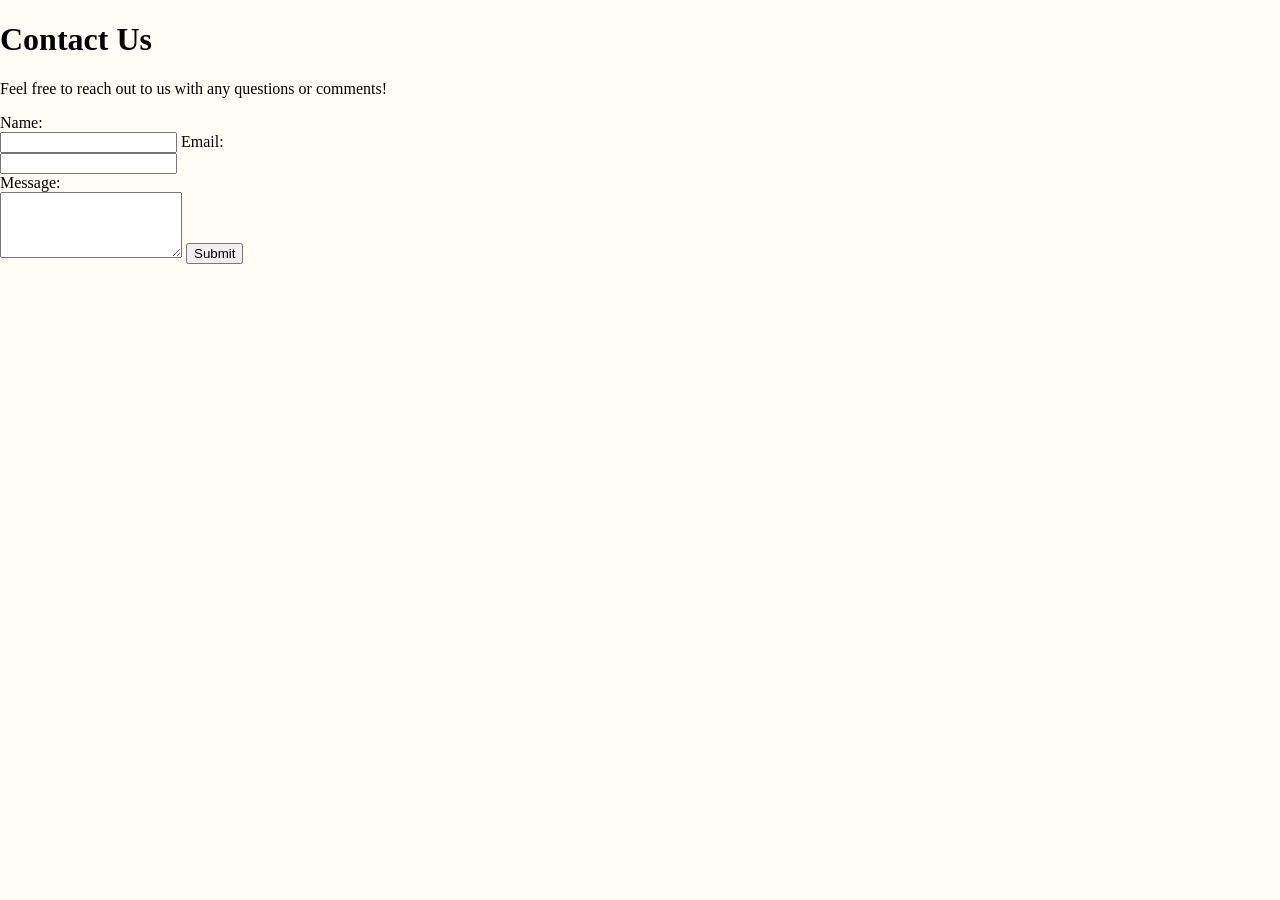
==== contact.html @ d57c76b6 "STARTED WITH NAVIGATON BAR Okey added other pages (folders for other pages like food fermentation, c" ====
<!DOCTYPE html>
<html lang="en">    
<head>
    <link rel="stylesheet" href="css/style.css" />
</head>
<body>
    <h1>Contact Us</h1>
    <p>Feel free to reach out to us with any questions or comments!</p>

<form action="http://next-app-router-playground-kohl.vercel.app/api/contact" method="post">
  <label for="name">Name:</label><br>
  <input type="text" id="name" name="name" required>
  
  <label for="email">Email:</label><br>
  <input type="email" id="email" name="email" required><br>
  
  <label for="message">Message:</label><br>
  <textarea id="message" name="message" rows="4" required></textarea>
  
  <input type="submit" value="Submit">

  
  </form>
  </body>
  </html>
---- css/style.css ----
body
{
background-color: #FFFDF5;
margin: 0;
font-family: Libre Baskerville, serif;
}

header
{
    background-color: #7FA87A;
    display: flex;
    justify-content: space-between;
    align-items: center;
    padding: 15px 30px;
    height: 60px;
}

nav ul
{
    list-style-type: none;
    display: flex;
    gap: 20px;
    margin: 0;
    padding: 0;
}
nav a 
{
    text-decoration: none;
    color: #293326;
    font-weight: bold;
    padding: 5px 10px;
    background-color: #F1E4AE;
    border-radius: 5px;
}

header figure img
{
    width: 80px;
    height: auto;
}
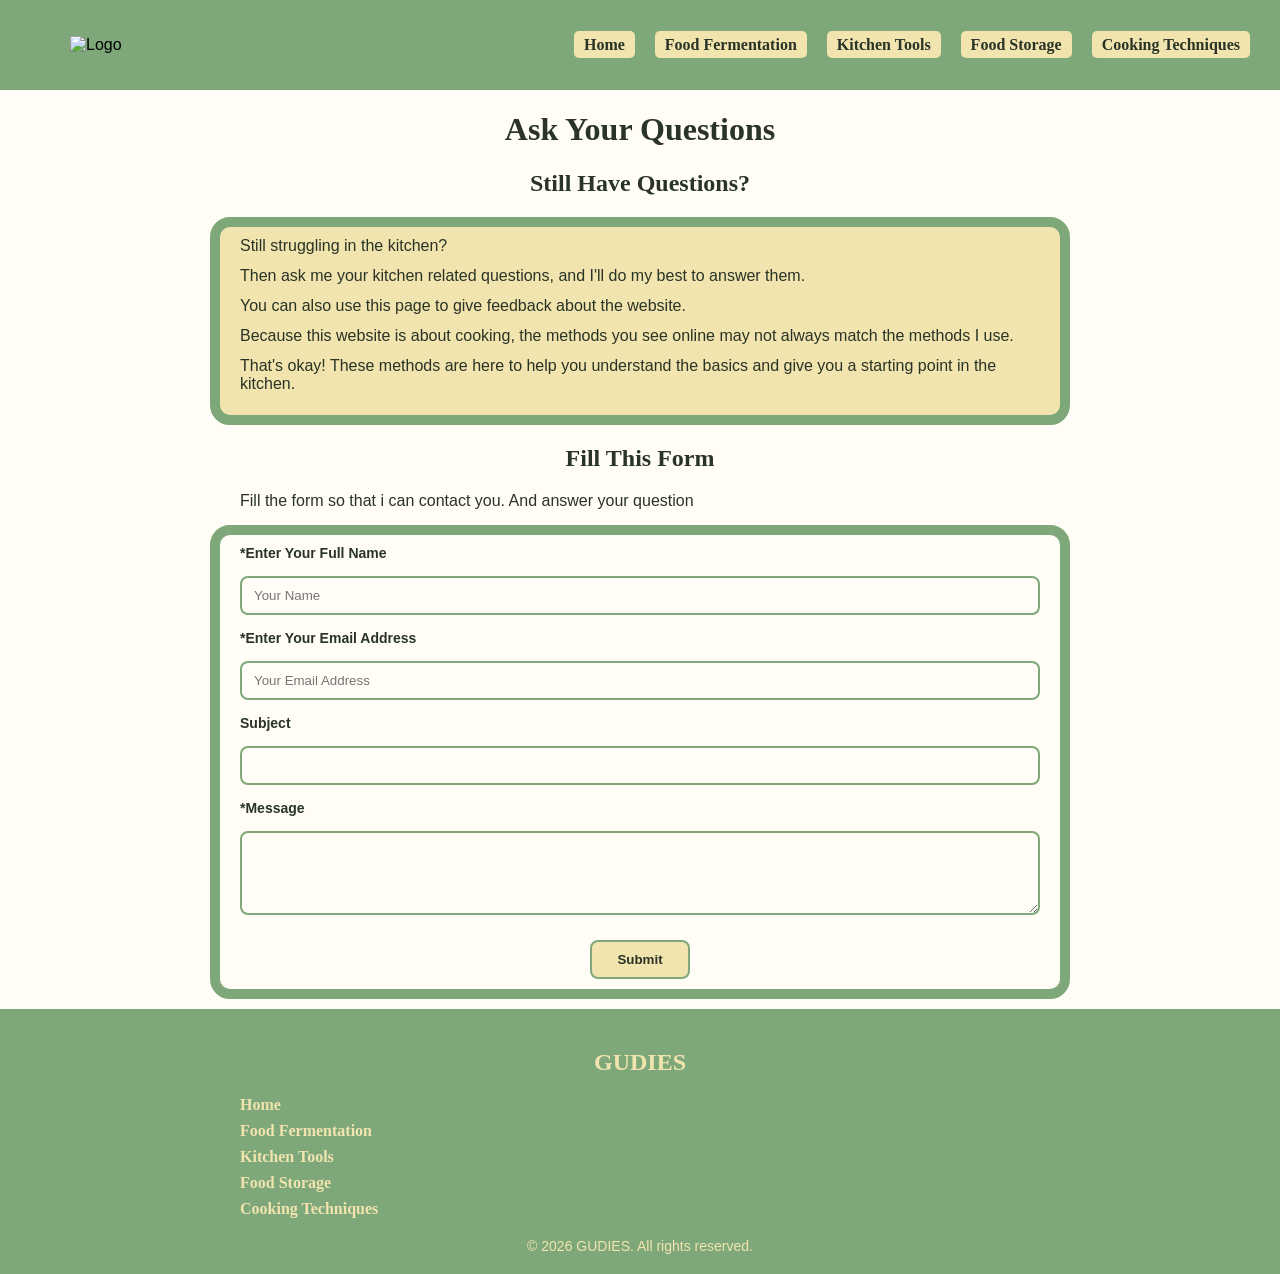
==== commit 51890baf: "i made the contact page from now on i will try to make it responsive and i will check every requreim" ====
--- a/contact.html
+++ b/contact.html
@@ -2,25 +2,81 @@
 <!DOCTYPE html>
 <html lang="en">    
 <head>
+    <meta charset="UTF-8">
+    <meta name="viewport" content="width=device-width, initial-scale=1.0">
+    <title>Contact Us</title>
+    <meta name="author" content="Furkan Yoztyurk">
+    <meta name="description" content="Contact us for any questions or comments regarding our website and its content. We value your feedback and inquiries.">
+    <meta name="keywords" content="contact, contact us, questions, comments, feedback, inquiries">
+    
     <link rel="stylesheet" href="css/style.css" />
+    <link rel="icon" href="img/favicon.ico" type="image/x-icon">
 </head>
-<body>
-    <h1>Contact Us</h1>
-    <p>Feel free to reach out to us with any questions or comments!</p>
+<body class="contact-page">
+    <header>
+        <figure>
+            <img src="img/logo.png" alt="Logo" class="logo">    
+        </figure>
+        <nav>
+            <ul>
+                <li><a href="index.html">Home</a></li>
+                <li><a href="food_fermentation.html">Food Fermentation</a></li>
+                <li><a href="kitchen_tools.html">Kitchen Tools</a></li>
+                <li><a href="food_storage.html">Food Storage</a></li>
+                <li><a href="cooking_techniques.html">Cooking Techniques</a></li>
+            </ul>
+        </nav>
+    </header>
+    <main>
+    <h1>Ask Your Questions</h1>
+    <h2>Still Have Questions?</h2>
+<section class="intro">
+    <p>Still struggling in the kitchen?</p>
+    <p>Then ask me your kitchen related questions, and I'll do my best to answer them.</p>
+    <p>You can also use this page to give feedback about the website.</p>
+    <p>Because this website is about cooking, the methods you see online may not always match the methods I use.</p>
+    <p>That's okay! These methods are here to help you understand the basics and give you a starting point in the kitchen.</p>
 
+</section>
+<h2>Fill This Form</h2>
+<p>Fill the form so that i can contact you. And answer your question</p>
+
+<section class="form-container">
 <form action="http://next-app-router-playground-kohl.vercel.app/api/contact" method="post">
-  <label for="name">Name:</label><br>
-  <input type="text" id="name" name="name" required>
+  <label for="name">*Enter Your Full Name</label>
+  <input type="text" id="name" name="name" placeholder="Your Name" required>
   
-  <label for="email">Email:</label><br>
-  <input type="email" id="email" name="email" required><br>
+  <label for="email">*Enter Your Email Address</label>
+  <input type="email" id="email" name="email" placeholder="Your Email Address" required>
   
-  <label for="message">Message:</label><br>
+  <label for="subject">Subject</label>
+  <input type="text" id="subject" name="subject">
+
+
+  <label for="message">*Message</label>
   <textarea id="message" name="message" rows="4" required></textarea>
   
-  <input type="submit" value="Submit">
+  <input type="submit" value="Submit" class="submit-button">
+  </form>
 
-  
-  </form>
+</section>
+
+
+  </main>
+
+  <footer>
+        <h2>GUDIES</h2>
+        <nav>
+            <ul>
+                <li><a href="index.html">Home</a></li>
+                <li><a href="food_fermentation.html">Food Fermentation</a></li>
+                <li><a href="kitchen_tools.html">Kitchen Tools</a></li>
+                <li><a href="food_storage.html">Food Storage</a></li>
+                <li><a href="cooking_techniques.html">Cooking Techniques</a></li>
+            </ul>
+        </nav>
+        <p>&copy; 2026 GUDIES. All rights reserved.</p>
+    </footer>
+
   </body>
   </html>
--- a/css/style.css
+++ b/css/style.css
@@ -2,9 +2,43 @@
 {
 background-color: #FFFDF5;
 margin: 0;
-font-family: Libre Baskerville, serif;
-}
-
+font-family: 'Inter', sans-serif;
+}
+h1, h2, h3, h4, h5, h6 
+{
+    font-family: 'Liber Baskerville', serif;
+    color: #293326;
+}
+main h1, main h2, main h3, main h4, main h5, main h6
+{
+    text-align: center;
+}
+main p
+{
+    max-width: 800px;
+    margin-left: auto;
+    margin-right: auto;
+    padding-left: 20px;
+    padding-right: 20px;
+    margin-bottom: 15px;
+    color: #293326;
+}
+main ul
+{
+    max-width: 800px;
+    margin-left: auto;
+    margin-right: auto;
+    padding-left: 20px;
+    padding-right: 20px;
+    margin-bottom: 15px;
+    color: #293326;
+}
+/* Header Styles */
+header figure img
+{
+    width: 80px;
+    height: auto;
+}
 header
 {
     background-color: #7FA87A;
@@ -14,7 +48,6 @@
     padding: 15px 30px;
     height: 60px;
 }
-
 nav ul
 {
     list-style-type: none;
@@ -25,6 +58,7 @@
 }
 nav a 
 {
+    font-family: 'Liber Baskerville', serif;
     text-decoration: none;
     color: #293326;
     font-weight: bold;
@@ -33,8 +67,245 @@
     border-radius: 5px;
 }
 
-header figure img
-{
-    width: 80px;
-    height: auto;
+/*introduction section styles */
+.intro
+{
+    background-color: #F1E4AE;
+    color: #293326;
+    border: 10px solid #7FA87A;
+    border-radius: 20px;
+    padding: 10px 20px;
+    max-width: 800px;
+    margin: 10px auto;
+}
+.intro p
+{
+    margin-top: 0;
+    margin-bottom: 12px;
+    padding: 0;
+}
+.image-container
+{
+    position: relative;
+    background-color: #7FA87A;
+    border-radius: 16px;
+    padding: 15px;
+    margin: 20px auto;
+    max-width: 800px;
+    box-sizing: border-box;
+}
+.image-container img
+{
+    width: 100%;
+    height: 300px;
+    object-fit: cover;
+    border-radius: 12px;
+    display: block;
+}
+
+
+/*Home Page Styles */
+.intro-home
+{
+    max-width: 800px;
+    margin: 0 auto;
+    padding: 40px 20px;
+    text-align: center;
+}
+.card
+{
+    display: flex;
+    flex-wrap: wrap;
+    justify-content: center;
+    gap: 30px;
+    max-width: 800px;
+    margin: 0 auto;
+    padding: 40px 20px;
+}
+.card-item
+{
+    background-color: #7FA87A;
+    border-radius: 16px;
+    padding: 16px;
+    width: 180px;
+    text-align: center;
+    display: flex;
+    flex-direction: column;
+    justify-content: space-between;
+    align-items: center;
+}
+.card-item figure
+{
+    margin: 0;
+    background-color: #F1E4AE;
+    border-radius: 16px;
+    padding: 10px;
+    width: 100%;
+    box-sizing: border-box;
+}
+.card-item h3
+{
+   color: #293326;
+   font-family: 'Liber Baskerville', serif;
+   font-size: 22px;
+   margin: 20px 0 ;
+}
+.card-button
+{
+    display: inline-block;/*I learned this from the W3Schools, it allows the button to be styled like a button but still be a link*/
+    padding: 10px 20px;
+    background-color: #F1E4AE;
+    color: #293326;
+    text-decoration: none;
+    border-radius: 8px;
+    font-weight: bold;
+}
+.card img
+{
+ width: 100%;
+ height: 140px;
+ object-fit: cover;
+}
+.card a
+{
+font-family: 'Liber Baskerville', serif;
+}
+
+
+
+/*Cooking Techniques Page Styles */
+.cooking-techniques main h1 {
+    text-align: center; 
+    color: #293326;
+}
+
+.cooking-techniques main h2 {
+    text-align: center;
+
+    color: #293326;
+}
+
+
+/* Kitchen Tools Page Styles */
+.kitchen-tools .image-container h2
+{
+    position: absolute;
+    top: 50%;
+    left: 50%;
+    transform: translate(-50%, -50%);
+    z-index: 2;
+    color: #F1E4AE;
+    background-color: #7FA87A;
+    margin: 0;
+    text-align: center;
+    padding: 10px 20px;
+    border-radius: 5px;
+}
+/* Food Fermentation Page Styles */
+
+.intro .intro-box
+{
+    background-color: #7FA87A;
+    border-radius: 12px;
+    padding: 15px 20px;
+    margin: 15px 0;
+}
+/* Contact Page Styles*/
+.contact-page .form-container
+{
+    background-color: #FFFDF5;
+    color: #293326;
+    border: 10px solid #7FA87A;
+    border-radius: 20px;
+    padding: 10px 20px;
+    max-width: 800px;
+    margin: 10px auto;    
+
+}
+.contact-page form
+{
+    display: flex;
+    flex-direction: column;
+    gap: 15px;
+}
+
+.contact-page label
+{
+    font-family: 'Inter', sans-serif;
+    font-weight: bold;
+    color: #293326;
+    font-size: 14px;
+}
+
+.contact-page input[type="text"], .contact-page input[type="email"], .contact-page textarea 
+{
+    width: 100%;
+    padding: 10px 12px;
+    border: 2px solid #7FA87A;
+    border-radius: 8px;
+    background-color: #FFFDF5;
+    box-sizing: border-box;
+}
+
+.contact-page .submit-button
+{
+    display: inline-block;
+    padding: 10px 25px;
+    background-color: #F1E4AE;
+    color: #293326;
+    border: 2px solid #7FA87A;
+    border-radius: 8px;
+    font-weight: bold;
+    cursor: pointer;
+    margin: 10px auto 0 auto;
+}
+
+/* Footer Styles */
+footer
+{
+    background-color: #7FA87A;
+    color: #F1E4AE;
+    text-align: center;
+    padding: 40px 60px 20px 60px;
+}
+footer h2
+{
+    font-family: 'Liber Baskerville', serif;
+    margin-bottom: 20px;
+    margin-top: 0;
+    font-size: 24px;
+}
+footer nav
+{
+    text-align: left;
+    max-width: 800px;
+    margin: 0 auto;
+}
+footer nav ul
+{
+    list-style-type: none;
+    padding: 0;
+    margin: 0;
+    flex-direction: column;
+    gap: 8px;
+}
+footer h2, h3
+{
+    color: #F1E4AE;
+}
+footer nav a 
+{
+    color: #F1E4AE;
+    text-decoration: none;
+    font-weight: bold;
+    background-color: transparent; 
+    padding: 0;
+    border-radius: 0;
+}
+
+footer p
+{
+    margin-top: 20px;
+    font-size: 14px;
+    margin-bottom: 0;
 }
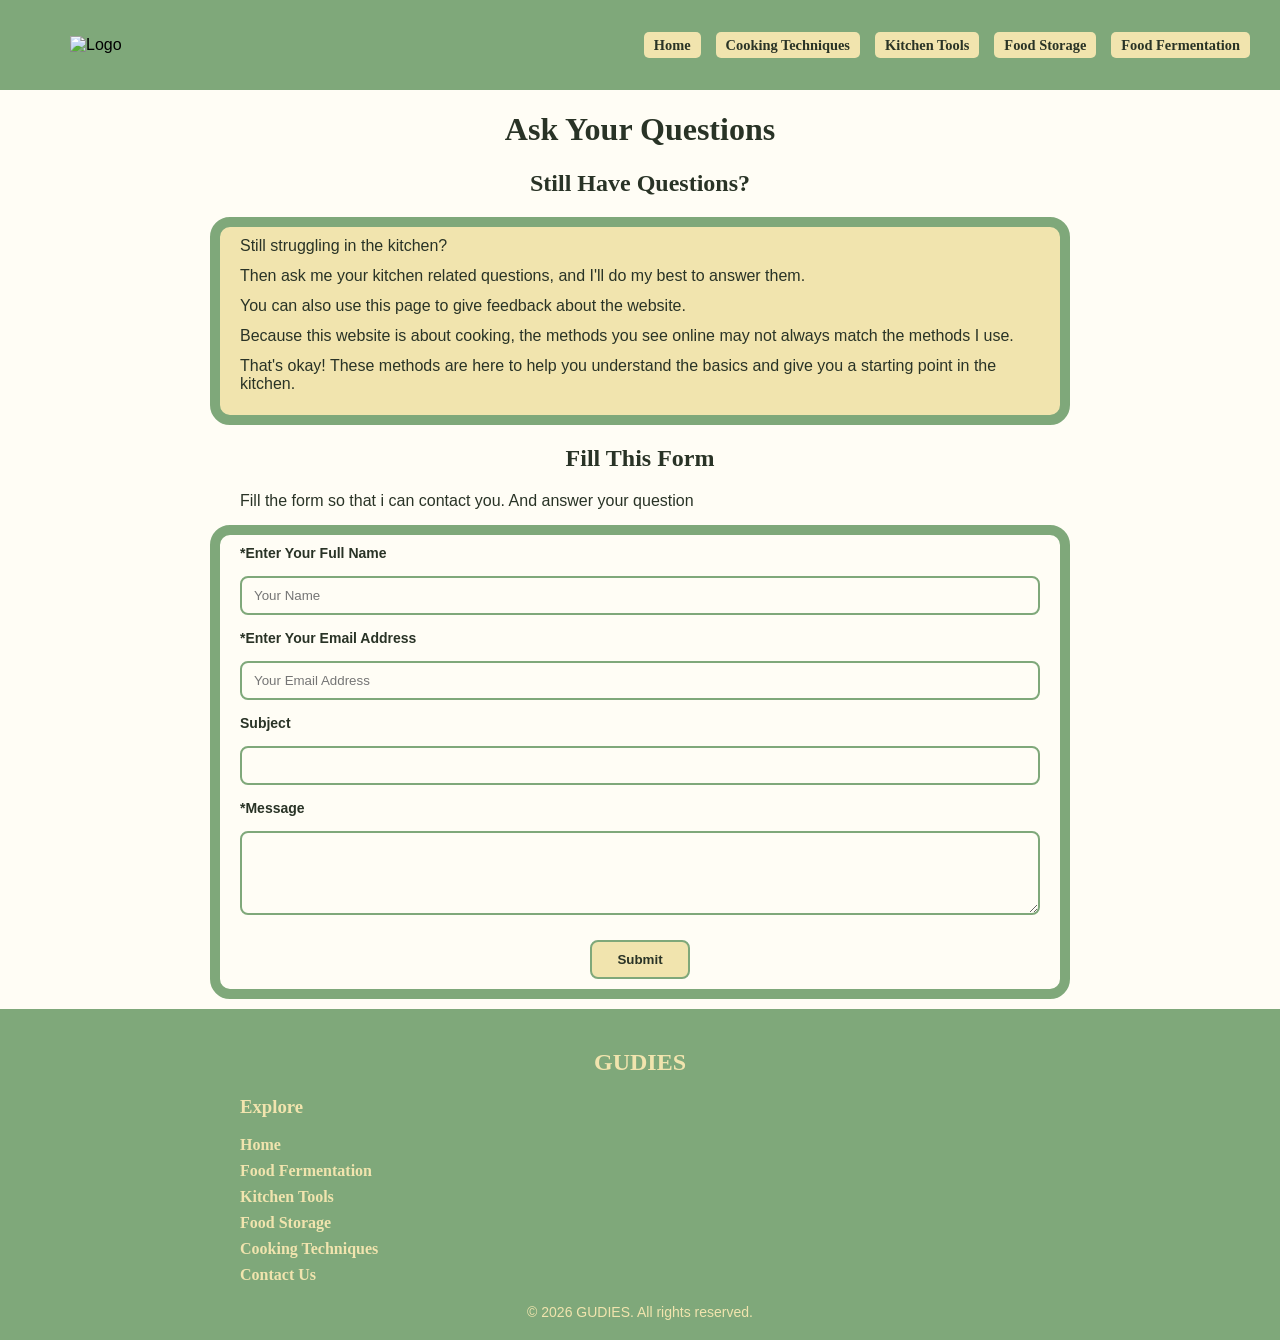
==== commit 4fb2063b: "MY WEBSITE IS RESPONSIVE FINALLY its responsive no i changed lots of thing in navigation bar my foot" ====
--- a/contact.html
+++ b/contact.html
@@ -14,18 +14,26 @@
 </head>
 <body class="contact-page">
     <header>
-        <figure>
-            <img src="img/logo.png" alt="Logo" class="logo">    
-        </figure>
-        <nav>
-            <ul>
-                <li><a href="index.html">Home</a></li>
-                <li><a href="food_fermentation.html">Food Fermentation</a></li>
-                <li><a href="kitchen_tools.html">Kitchen Tools</a></li>
-                <li><a href="food_storage.html">Food Storage</a></li>
-                <li><a href="cooking_techniques.html">Cooking Techniques</a></li>
-            </ul>
-        </nav>
+     <figure>
+    <img src="img/logo.png" alt="Logo" class="logo">    
+</figure>
+<input type="checkbox" id="menu-toggle" class="menu-toggle">
+
+<label for="menu-toggle" class="hamburger-icon">
+        <span></span>
+        <span></span>
+        <span></span>
+    </label>
+<nav>
+    <ul>
+        <li><a href="index.html">Home</a></li>
+        <li><a href="cooking_techniques.html">Cooking Techniques</a></li>
+        <li><a href="kitchen_tools.html">Kitchen Tools</a></li>
+        <li><a href="food_storage.html">Food Storage</a></li>
+        <li><a href="food_fermentation.html">Food Fermentation</a></li>
+       
+        
+    </ul>
     </header>
     <main>
     <h1>Ask Your Questions</h1>
@@ -65,17 +73,19 @@
   </main>
 
   <footer>
-        <h2>GUDIES</h2>
-        <nav>
-            <ul>
-                <li><a href="index.html">Home</a></li>
-                <li><a href="food_fermentation.html">Food Fermentation</a></li>
-                <li><a href="kitchen_tools.html">Kitchen Tools</a></li>
-                <li><a href="food_storage.html">Food Storage</a></li>
-                <li><a href="cooking_techniques.html">Cooking Techniques</a></li>
-            </ul>
-        </nav>
-        <p>&copy; 2026 GUDIES. All rights reserved.</p>
+       <h2>GUDIES</h2>
+    <nav>
+    <h3>Explore</h3>
+    <ul>
+        <li><a href="index.html">Home</a></li>
+        <li><a href="food_fermentation.html">Food Fermentation</a></li>
+        <li><a href="kitchen_tools.html">Kitchen Tools</a></li>
+        <li><a href="food_storage.html">Food Storage</a></li>
+        <li><a href="cooking_techniques.html">Cooking Techniques</a></li>
+        <li><a href="contact.html">Contact Us</a></li>
+    </ul>
+    </nav>
+    <p>&copy; 2026 GUDIES. All rights reserved.</p>
     </footer>
 
   </body>
--- a/css/style.css
+++ b/css/style.css
@@ -47,7 +47,9 @@
     align-items: center;
     padding: 15px 30px;
     height: 60px;
-}
+    position: relative;
+}
+
 nav ul
 {
     list-style-type: none;
@@ -308,4 +310,102 @@
     margin-top: 20px;
     font-size: 14px;
     margin-bottom: 0;
-}+}
+
+/*To make responsive*/
+
+/* first media (max)*/
+@media screen and (max-width: 768px)
+{
+.menu-toggle
+{
+display: none;
+}
+
+.hamburger-icon
+{
+    display: flex;
+    flex-direction: column;
+    justify-content: space-between;
+    width: 30px;
+    height: 21px;
+    cursor: pointer;
+}
+.hamburger-icon span
+{
+    display: block;
+    height: 3px;
+    width: 100%;
+    background-color: #F1E4AE;
+    border-radius: 3px;
+}
+header nav
+{
+    width: 100%;
+    padding: 20px;
+    box-sizing: border-box;
+    background-color: #7FA87A;
+    position: absolute;
+    top: 100%;
+    left: 0;
+    display: none;
+    width: 100%;
+    z-index: 9999;
+}
+header nav ul
+{   
+    margin: 0;
+    padding: 0;
+    flex-direction: column;
+    align-items: center;
+    gap: 12px;
+    padding: 15px 0;
+}
+header nav a 
+{
+    color: #293326;
+    font-size: 1.1rem;
+    text-decoration: none;
+}
+.menu-toggle:checked ~ nav
+{
+    display: block;
+}
+
+}
+/* second media (min)*/
+@media screen and (min-width: 769px)
+{
+.hamburger-icon, .menu-toggle
+{
+    display: none;
+}
+    
+header nav ul
+{
+    gap: 15px;   
+}
+
+header nav a
+{
+    font-size: 0.9rem;
+}
+}
+/* thirth media ( that was needed bc it looks broken between that part)*/
+@media screen and (min-width: 769px) and (max-width: 1024px)
+{
+header nav ul 
+{
+     gap: 10px; 
+}
+header nav a 
+{
+    font-size: 0.85rem;
+}
+header .logo 
+{
+    max-width: 60px;
+}
+
+}
+    
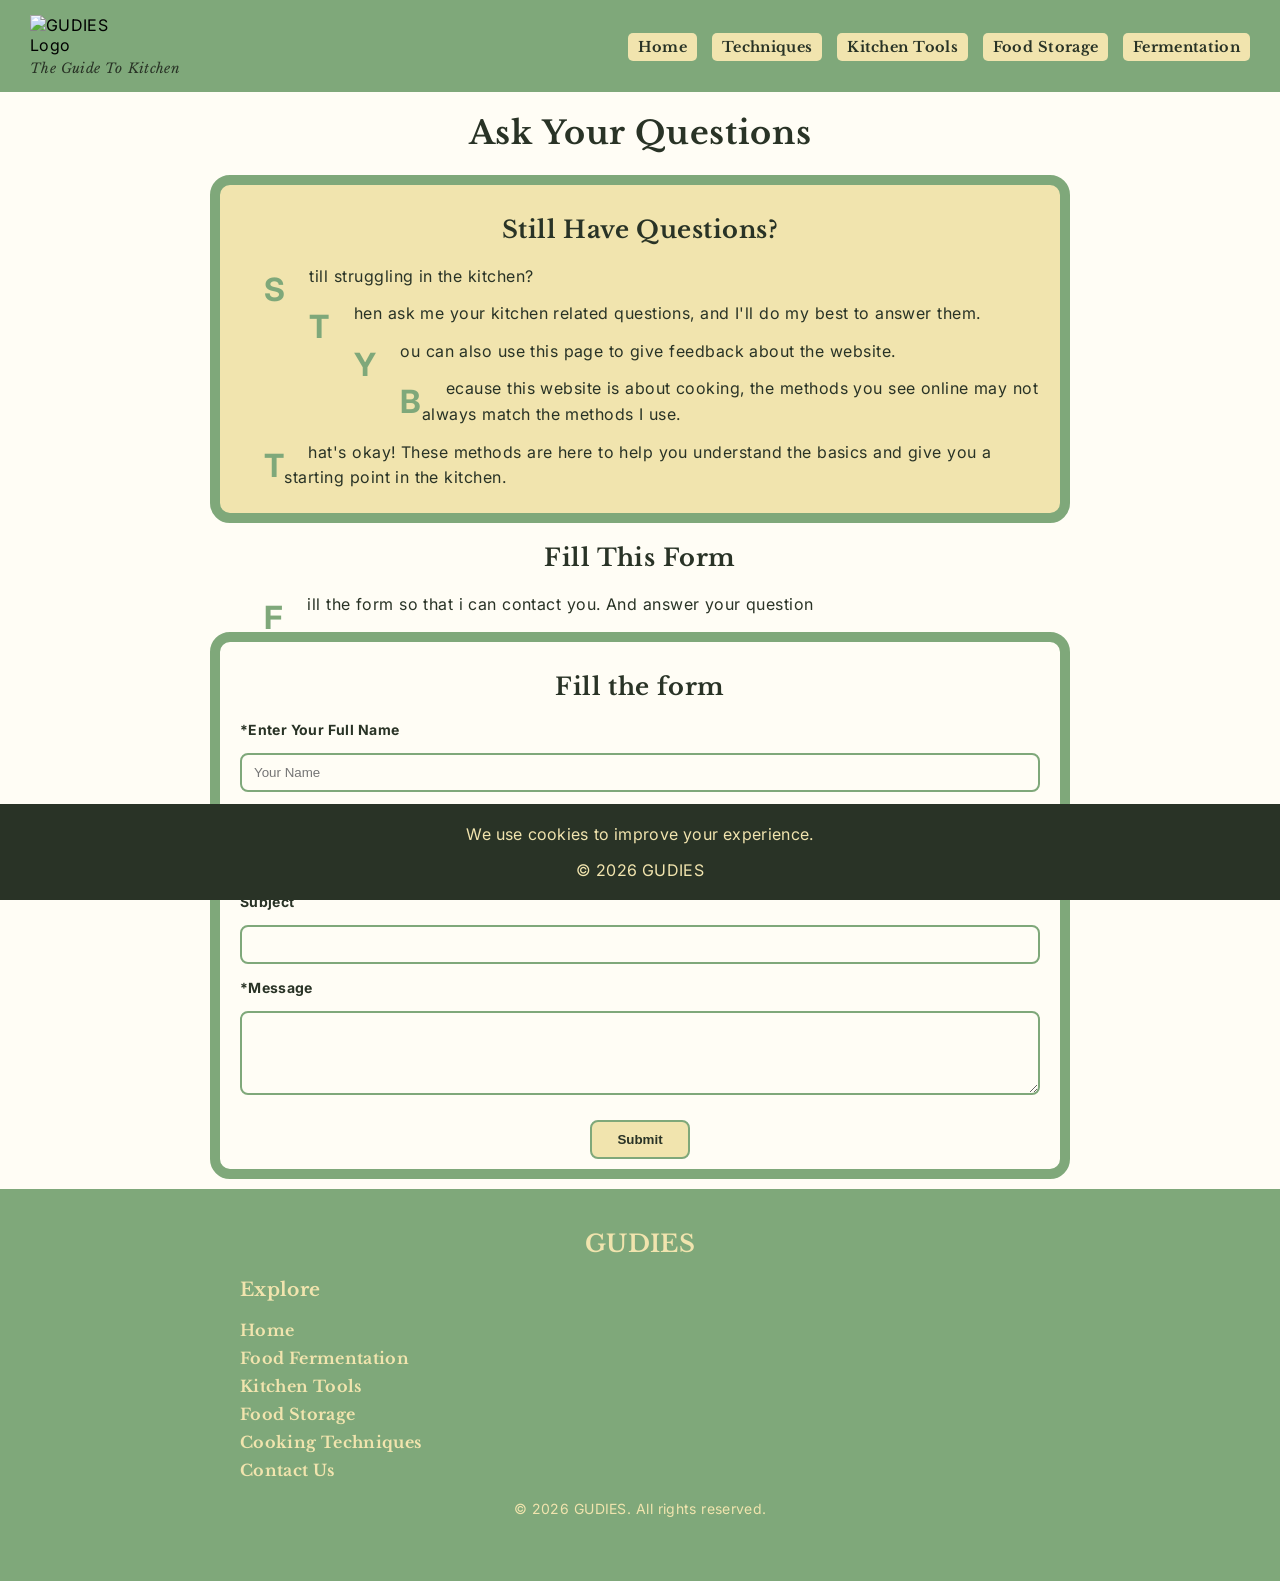
==== commit 349b77f0: "İ changed a lot and forget to push it it still not the final version CHANGED A LOT OF THING TO GET A" ====
--- a/contact.html
+++ b/contact.html
@@ -1,92 +1,127 @@
+<!doctype html>
+<html lang="en">
+  <head>
+	<meta charset="UTF-8">
+	<meta name="viewport" content="width=device-width, initial-scale=1.0">
+	<title>Contact Us</title>
+	<meta name="author" content="Furkan Yoztyurk">
+	<meta
+	  name="description"
+	  content="Contact us for any questions or comments regarding our website and its content. We value your feedback and inquiries."
+	>
+	<meta
+	  name="keywords"
+	  content="contact, contact us, questions, comments, feedback, inquiries"
+	>
 
-<!DOCTYPE html>
-<html lang="en">    
-<head>
-    <meta charset="UTF-8">
-    <meta name="viewport" content="width=device-width, initial-scale=1.0">
-    <title>Contact Us</title>
-    <meta name="author" content="Furkan Yoztyurk">
-    <meta name="description" content="Contact us for any questions or comments regarding our website and its content. We value your feedback and inquiries.">
-    <meta name="keywords" content="contact, contact us, questions, comments, feedback, inquiries">
-    
-    <link rel="stylesheet" href="css/style.css" />
-    <link rel="icon" href="img/favicon.ico" type="image/x-icon">
-</head>
-<body class="contact-page">
-    <header>
-     <figure>
-    <img src="img/logo.png" alt="Logo" class="logo">    
-</figure>
-<input type="checkbox" id="menu-toggle" class="menu-toggle">
+	<link rel="stylesheet" href="css/style.css" type="text/css">
+	<link rel="icon" href="img/favicon.ico" type="image/x-icon">
+  </head>
+  <body class="contact-page">
+	<aside class="cookies">
+	  <p>We use cookies to improve your experience.</p>
+	  <p>&copy; 2026 GUDIES</p>
+	</aside>
 
-<label for="menu-toggle" class="hamburger-icon">
-        <span></span>
-        <span></span>
-        <span></span>
-    </label>
-<nav>
-    <ul>
-        <li><a href="index.html">Home</a></li>
-        <li><a href="cooking_techniques.html">Cooking Techniques</a></li>
-        <li><a href="kitchen_tools.html">Kitchen Tools</a></li>
-        <li><a href="food_storage.html">Food Storage</a></li>
-        <li><a href="food_fermentation.html">Food Fermentation</a></li>
-       
-        
-    </ul>
-    </header>
-    <main>
-    <h1>Ask Your Questions</h1>
-    <h2>Still Have Questions?</h2>
-<section class="intro">
-    <p>Still struggling in the kitchen?</p>
-    <p>Then ask me your kitchen related questions, and I'll do my best to answer them.</p>
-    <p>You can also use this page to give feedback about the website.</p>
-    <p>Because this website is about cooking, the methods you see online may not always match the methods I use.</p>
-    <p>That's okay! These methods are here to help you understand the basics and give you a starting point in the kitchen.</p>
+	<header>
+	  <figure>
+		<img
+		  src="img/logo.png"
+		  alt="GUDIES Logo"
+		  class="logo"
+		  title="GUDIES Logo"
+		>
+		<figcaption>The Guide To Kitchen</figcaption>
+	  </figure>
+	  <input type="checkbox" id="menu-toggle" class="menu-toggle">
 
-</section>
-<h2>Fill This Form</h2>
-<p>Fill the form so that i can contact you. And answer your question</p>
+	  <label for="menu-toggle" class="hamburger-icon">
+		<span></span>
+		<span></span>
+		<span></span>
+	  </label>
+	  <nav>
+		<ul>
+		  <li><a href="index.html">Home</a></li>
+		  <li><a href="cooking_techniques.html">Techniques</a></li>
+		  <li><a href="kitchen_tools.html">Kitchen Tools</a></li>
+		  <li><a href="food_storage.html">Food Storage</a></li>
+		  <li><a href="food_fermentation.html">Fermentation</a></li>
+		</ul>
+	  </nav>
+	</header>
+	<main>
+	  <h1>Ask Your Questions</h1>
+	  
+	  <section class="intro">
+		<h2>Still Have Questions?</h2>
+		<p>Still struggling in the kitchen?</p>
+		<p>
+		  Then ask me your kitchen related questions, and I'll do my best to
+		  answer them.
+		</p>
+		<p>You can also use this page to give feedback about the website.</p>
+		<p>
+		  Because this website is about cooking, the methods you see online may
+		  not always match the methods I use.
+		</p>
+		<p>
+		  That's okay! These methods are here to help you understand the basics
+		  and give you a starting point in the kitchen.
+		</p>
+	  </section>
+	  <h2>Fill This Form</h2>
+	  <p>Fill the form so that i can contact you. And answer your question</p>
 
-<section class="form-container">
-<form action="http://next-app-router-playground-kohl.vercel.app/api/contact" method="post">
-  <label for="name">*Enter Your Full Name</label>
-  <input type="text" id="name" name="name" placeholder="Your Name" required>
-  
-  <label for="email">*Enter Your Email Address</label>
-  <input type="email" id="email" name="email" placeholder="Your Email Address" required>
-  
-  <label for="subject">Subject</label>
-  <input type="text" id="subject" name="subject">
+	  <section class="form-container">
+		<h2>Fill the form</h2>
+		<form
+		  action="http://next-app-router-playground-kohl.vercel.app/api/contact"
+		  method="post"
+		>
+		  <label for="name">*Enter Your Full Name</label>
+		  <input
+			type="text"
+			id="name"
+			name="name"
+			placeholder="Your Name"
+			required
+		  >
 
+		  <label for="email">*Enter Your Email Address</label>
+		  <input
+			type="email"
+			id="email"
+			name="email"
+			placeholder="Your Email Address"
+			required
+		  >
 
-  <label for="message">*Message</label>
-  <textarea id="message" name="message" rows="4" required></textarea>
-  
-  <input type="submit" value="Submit" class="submit-button">
-  </form>
+		  <label for="subject">Subject</label>
+		  <input type="text" id="subject" name="subject">
 
-</section>
+		  <label for="message">*Message</label>
+		  <textarea id="message" name="message" rows="4" required></textarea>
 
+		  <input type="submit" value="Submit" class="submit-button">
+		</form>
+	  </section>
+	</main>
 
-  </main>
-
-  <footer>
-       <h2>GUDIES</h2>
-    <nav>
-    <h3>Explore</h3>
-    <ul>
-        <li><a href="index.html">Home</a></li>
-        <li><a href="food_fermentation.html">Food Fermentation</a></li>
-        <li><a href="kitchen_tools.html">Kitchen Tools</a></li>
-        <li><a href="food_storage.html">Food Storage</a></li>
-        <li><a href="cooking_techniques.html">Cooking Techniques</a></li>
-        <li><a href="contact.html">Contact Us</a></li>
-    </ul>
-    </nav>
-    <p>&copy; 2026 GUDIES. All rights reserved.</p>
-    </footer>
-
+	<footer>
+	  <h2>GUDIES</h2>
+	  <nav>
+		<h3>Explore</h3>
+		<ul>
+		  <li><a href="index.html">Home</a></li>
+		  <li><a href="food_fermentation.html">Food Fermentation</a></li>
+		  <li><a href="kitchen_tools.html">Kitchen Tools</a></li>
+		  <li><a href="food_storage.html">Food Storage</a></li>
+		  <li><a href="cooking_techniques.html">Cooking Techniques</a></li>
+		  <li><a href="contact.html">Contact Us</a></li>
+		</ul>
+	  </nav>
+	  <p>&copy; 2026 GUDIES. All rights reserved.</p>
+	</footer>
   </body>
-  </html>+</html>
--- a/css/style.css
+++ b/css/style.css
@@ -1,411 +1,481 @@
-body
-{
-background-color: #FFFDF5;
-margin: 0;
-font-family: 'Inter', sans-serif;
-}
-h1, h2, h3, h4, h5, h6 
-{
-    font-family: 'Liber Baskerville', serif;
-    color: #293326;
-}
-main h1, main h2, main h3, main h4, main h5, main h6
-{
-    text-align: center;
-}
-main p
-{
-    max-width: 800px;
-    margin-left: auto;
-    margin-right: auto;
-    padding-left: 20px;
-    padding-right: 20px;
-    margin-bottom: 15px;
-    color: #293326;
-}
-main ul
-{
-    max-width: 800px;
-    margin-left: auto;
-    margin-right: auto;
-    padding-left: 20px;
-    padding-right: 20px;
-    margin-bottom: 15px;
-    color: #293326;
+@import url("https://fonts.googleapis.com/css2?family=Libre+Baskerville:ital,wght@0,400..700;1,400..700&display=swap");
+@import url("https://fonts.googleapis.com/css2?family=Inter:ital,opsz,wght@0,14..32,100..900;1,14..32,100..900&display=swap");
+body {
+	background-color: #fffdf5;
+	margin: 0;
+	font-family: "Inter", sans-serif;
+	letter-spacing: 0.02em;
+	word-spacing: 0.03em;
+}
+
+header nav a,
+footer a {
+	transition: color 0.2s ease;
+}
+footer a:link {
+	color: #f1e4ae;
+}
+header nav a:link {
+	color: #293326;
+}
+header nav a:hover {
+	color: #7fa87a;
+	text-decoration: underline;
+}
+footer a:hover {
+	color: #fffdf5;
+	text-decoration: underline;
+}
+header nav a:focus,
+footer a:focus {
+	outline: 2px dashed #ffffff;
+	outline-offset: 0.25rem;
+}
+header nav a:active {
+	background-color: #7fa87a;
+	color: #293326;
+}
+footer a:active {
+	color: #fffdf5;
+}
+h1,
+h2,
+h3,
+h4,
+h5,
+h6 {
+	font-family: "Libre Baskerville", serif;
+	color: #293326;
+	letter-spacing: 0.02em;
+	word-spacing: 0.03em;
+	line-height: normal;
+	text-indent: 0%;
+}
+main h1,
+main h2,
+main h3,
+main h4,
+main h5,
+main h6 {
+	text-align: center;
+	letter-spacing: 0.02em;
+	word-spacing: 0.03em;
+	line-height: normal;
+	text-indent: 0%;
+}
+main p {
+	max-width: 800px;
+	margin-left: auto;
+	margin-right: auto;
+	padding-left: 1.25rem;
+	padding-right: 1.25rem;
+	margin-bottom: 15px;
+	color: #293326;
+	letter-spacing: 0.03em;
+	word-spacing: 0.05em;
+	line-height: 1.6;
+	text-indent: 1.5em;
+}
+em {
+	text-align: center;
+	letter-spacing: 0.02em;
+	word-spacing: 0.03em;
+	line-height: normal;
+	text-indent: 0%;
+}
+main ul {
+	max-width: 800px;
+	margin-left: auto;
+	margin-right: auto;
+	padding-left: 20px;
+	padding-right: 20px;
+	margin-bottom: 15px;
+	color: #293326;
+	letter-spacing: 0.03em;
+	word-spacing: 0.05em;
+	line-height: normal;
+	text-indent: 0%;
 }
 /* Header Styles */
-header figure img
-{
-    width: 80px;
-    height: auto;
-}
-header
-{
-    background-color: #7FA87A;
-    display: flex;
-    justify-content: space-between;
-    align-items: center;
-    padding: 15px 30px;
-    height: 60px;
-    position: relative;
-}
-
-nav ul
-{
-    list-style-type: none;
-    display: flex;
-    gap: 20px;
-    margin: 0;
-    padding: 0;
-}
-nav a 
-{
-    font-family: 'Liber Baskerville', serif;
-    text-decoration: none;
-    color: #293326;
-    font-weight: bold;
-    padding: 5px 10px;
-    background-color: #F1E4AE;
-    border-radius: 5px;
+header > figure {
+	display: flex;
+	flex-direction: column;
+	margin: 0;
+}
+header > figure > img {
+	width: 80px;
+	height: auto;
+}
+header > figure > figcaption {
+	font-style: italic;
+	font-family: "Libre Baskerville", serif;
+	font-size: 0.85rem;
+	margin-top: 5px;
+	color: #293326;
+}
+header {
+	background-color: #7fa87a;
+	display: flex;
+	justify-content: space-between;
+	align-items: center;
+	padding: 15px 30px;
+	position: relative;
+}
+nav > ul {
+	list-style-type: none;
+	display: flex;
+	gap: 20px;
+	margin: 0;
+	padding: 0;
+}
+nav a {
+	font-family: "Libre Baskerville", serif;
+	text-decoration: none;
+	color: #293326;
+	font-weight: bold;
+	padding: 5px 10px;
+	background-color: #f1e4ae;
+	border-radius: 5px;
 }
 
 /*introduction section styles */
-.intro
-{
-    background-color: #F1E4AE;
-    color: #293326;
-    border: 10px solid #7FA87A;
-    border-radius: 20px;
-    padding: 10px 20px;
-    max-width: 800px;
-    margin: 10px auto;
-}
-.intro p
-{
-    margin-top: 0;
-    margin-bottom: 12px;
-    padding: 0;
-}
-.image-container
-{
-    position: relative;
-    background-color: #7FA87A;
-    border-radius: 16px;
-    padding: 15px;
-    margin: 20px auto;
-    max-width: 800px;
-    box-sizing: border-box;
-}
-.image-container img
-{
-    width: 100%;
-    height: 300px;
-    object-fit: cover;
-    border-radius: 12px;
-    display: block;
-}
-
+.intro {
+	background-color: #f1e4ae;
+	color: #293326;
+	border-width: 10px;
+	border-color: #7fa87a;
+	border-style: solid;
+	border-radius: 20px;
+	padding: 10px 20px;
+	max-width: 800px;
+	margin: 10px auto;
+}
+.intro p {
+	margin-top: 0;
+	margin-bottom: 12px;
+	padding: 0;
+}
+.image-container {
+	position: relative;
+	background-color: #7fa87a;
+	border-radius: 16px;
+	padding: 15px;
+	margin: 20px auto;
+	max-width: 800px;
+	box-sizing: border-box;
+}
+.image-container img {
+	width: 100%;
+	height: 300px;
+	object-fit: cover;
+	border-radius: 12px;
+	display: block;
+}
 
 /*Home Page Styles */
-.intro-home
-{
-    max-width: 800px;
-    margin: 0 auto;
-    padding: 40px 20px;
-    text-align: center;
-}
-.card
-{
-    display: flex;
-    flex-wrap: wrap;
-    justify-content: center;
-    gap: 30px;
-    max-width: 800px;
-    margin: 0 auto;
-    padding: 40px 20px;
-}
-.card-item
-{
-    background-color: #7FA87A;
-    border-radius: 16px;
-    padding: 16px;
-    width: 180px;
-    text-align: center;
-    display: flex;
-    flex-direction: column;
-    justify-content: space-between;
-    align-items: center;
-}
-.card-item figure
-{
-    margin: 0;
-    background-color: #F1E4AE;
-    border-radius: 16px;
-    padding: 10px;
-    width: 100%;
-    box-sizing: border-box;
-}
-.card-item h3
-{
-   color: #293326;
-   font-family: 'Liber Baskerville', serif;
-   font-size: 22px;
-   margin: 20px 0 ;
-}
-.card-button
-{
-    display: inline-block;/*I learned this from the W3Schools, it allows the button to be styled like a button but still be a link*/
-    padding: 10px 20px;
-    background-color: #F1E4AE;
-    color: #293326;
-    text-decoration: none;
-    border-radius: 8px;
-    font-weight: bold;
-}
-.card img
-{
- width: 100%;
- height: 140px;
- object-fit: cover;
-}
-.card a
-{
-font-family: 'Liber Baskerville', serif;
-}
-
-
+.intro-home {
+	max-width: 800px;
+	margin: 0 auto;
+	padding: 40px 20px;
+	text-align: center;
+}
+.intro-home h1 {
+	text-transform: uppercase;
+}
+.card {
+	display: flex;
+	flex-wrap: wrap;
+	justify-content: center;
+	gap: 30px;
+	max-width: 800px;
+	margin: 0 auto;
+	padding: 40px 20px;
+}
+.card-item {
+	background-color: #7fa87a;
+	border-radius: 16px;
+	padding: 16px;
+	width: 180px;
+	text-align: center;
+	display: flex;
+	flex-direction: column;
+	justify-content: space-between;
+	align-items: center;
+}
+.card-item figure {
+	margin: 0;
+	background-color: #f1e4ae;
+	border-radius: 16px;
+	padding: 10px;
+	width: 100%;
+	box-sizing: border-box;
+}
+.card-item h3 {
+	color: #293326;
+	font-family: "Libre Baskerville", serif;
+	font-size: 22px;
+	margin: 20px 0;
+}
+.card-button {
+	display: inline-block;
+	padding: 10px 20px;
+	background-color: #f1e4ae;
+	color: #293326;
+	text-decoration: none;
+	border-radius: 8px;
+	font-weight: bold;
+}
+.card img {
+	width: 100%;
+	height: 140px;
+	object-fit: cover;
+}
+.card a {
+	font-family: "Libre Baskerville", serif;
+}
 
 /*Cooking Techniques Page Styles */
 .cooking-techniques main h1 {
-    text-align: center; 
-    color: #293326;
+	text-align: center;
+	color: #293326;
 }
 
 .cooking-techniques main h2 {
-    text-align: center;
-
-    color: #293326;
-}
-
+	text-align: center;
+
+	color: #293326;
+}
 
 /* Kitchen Tools Page Styles */
-.kitchen-tools .image-container h2
-{
-    position: absolute;
-    top: 50%;
-    left: 50%;
-    transform: translate(-50%, -50%);
-    z-index: 2;
-    color: #F1E4AE;
-    background-color: #7FA87A;
-    margin: 0;
-    text-align: center;
-    padding: 10px 20px;
-    border-radius: 5px;
+.kitchen-tools .image-container h2 {
+	position: absolute;
+	top: 50%;
+	left: 50%;
+	transform: translate(-50%, -50%);
+	z-index: 2;
+	color: #f1e4ae;
+	background-color: #7fa87a;
+	margin: 0;
+	text-align: center;
+	padding: 10px 20px;
+	border-radius: 5px;
 }
 /* Food Fermentation Page Styles */
-
-.intro .intro-box
-{
-    background-color: #7FA87A;
-    border-radius: 12px;
-    padding: 15px 20px;
-    margin: 15px 0;
+.ferment-table {
+	width: 100%;
+	border-collapse: collapse;
+	margin: 20px 0;
+}
+.ferment-table th,
+.ferment-table td {
+	padding: 12px 15px;
+	text-align: left;
+	border: 1px solid #ccc;
+}
+.ferment-table tbody tr:nth-child(even) {
+	background-color: #cff;
+}
+.ferment-table tbody tr:nth-child(odd) {
+	background-color: #fff;
+}
+.intro .intro-box {
+	background-color: #7fa87a;
+	border-radius: 12px;
+	padding: 15px 20px;
+	margin: 15px 0;
 }
 /* Contact Page Styles*/
-.contact-page .form-container
-{
-    background-color: #FFFDF5;
-    color: #293326;
-    border: 10px solid #7FA87A;
-    border-radius: 20px;
-    padding: 10px 20px;
-    max-width: 800px;
-    margin: 10px auto;    
-
-}
-.contact-page form
-{
-    display: flex;
-    flex-direction: column;
-    gap: 15px;
-}
-
-.contact-page label
-{
-    font-family: 'Inter', sans-serif;
-    font-weight: bold;
-    color: #293326;
-    font-size: 14px;
-}
-
-.contact-page input[type="text"], .contact-page input[type="email"], .contact-page textarea 
-{
-    width: 100%;
-    padding: 10px 12px;
-    border: 2px solid #7FA87A;
-    border-radius: 8px;
-    background-color: #FFFDF5;
-    box-sizing: border-box;
-}
-
-.contact-page .submit-button
-{
-    display: inline-block;
-    padding: 10px 25px;
-    background-color: #F1E4AE;
-    color: #293326;
-    border: 2px solid #7FA87A;
-    border-radius: 8px;
-    font-weight: bold;
-    cursor: pointer;
-    margin: 10px auto 0 auto;
+
+.contact-page main p::first-letter {
+	font-size: 2em;
+	font-weight: bold;
+	color: #7fa87a;
+	float: left;
+}
+.contact-page .form-container {
+	background-color: #fffdf5;
+	color: #293326;
+	border-style: solid;
+	border-color: #7fa87a;
+	border-width: 10px;
+	border-radius: 20px;
+	padding: 10px 20px;
+	max-width: 800px;
+	margin: 10px auto;
+}
+.contact-page form {
+	display: flex;
+	flex-direction: column;
+	gap: 15px;
+}
+
+.contact-page label {
+	font-family: "Inter", sans-serif;
+	font-weight: bold;
+	color: #293326;
+	font-size: 14px;
+}
+
+.contact-page input[type="text"],
+.contact-page input[type="email"],
+.contact-page textarea {
+	width: 100%;
+	padding: 10px 12px;
+	border: 2px solid #7fa87a;
+	border-radius: 8px;
+	background-color: #fffdf5;
+	box-sizing: border-box;
+}
+
+.contact-page .submit-button {
+	display: inline-block;
+	padding: 10px 25px;
+	background-color: #f1e4ae;
+	color: #293326;
+	border: 2px solid #7fa87a;
+	border-radius: 8px;
+	font-weight: bold;
+	cursor: pointer;
+	margin: 10px auto 0 auto;
 }
 
 /* Footer Styles */
-footer
-{
-    background-color: #7FA87A;
-    color: #F1E4AE;
-    text-align: center;
-    padding: 40px 60px 20px 60px;
-}
-footer h2
-{
-    font-family: 'Liber Baskerville', serif;
-    margin-bottom: 20px;
-    margin-top: 0;
-    font-size: 24px;
-}
-footer nav
-{
-    text-align: left;
-    max-width: 800px;
-    margin: 0 auto;
-}
-footer nav ul
-{
-    list-style-type: none;
-    padding: 0;
-    margin: 0;
-    flex-direction: column;
-    gap: 8px;
-}
-footer h2, h3
-{
-    color: #F1E4AE;
-}
-footer nav a 
-{
-    color: #F1E4AE;
-    text-decoration: none;
-    font-weight: bold;
-    background-color: transparent; 
-    padding: 0;
-    border-radius: 0;
-}
-
-footer p
-{
-    margin-top: 20px;
-    font-size: 14px;
-    margin-bottom: 0;
+footer {
+	background-color: #7fa87a;
+	color: #f1e4ae;
+	text-align: center;
+	padding: 40px 60px 4rem 60px;
+}
+footer h2 {
+	font-family: "Libre Baskerville", serif;
+	margin-bottom: 20px;
+	margin-top: 0;
+	font-size: 24px;
+}
+footer nav {
+	text-align: left;
+	max-width: 800px;
+	margin: 0 auto;
+}
+footer nav ul {
+	list-style-type: none;
+	padding: 0;
+	margin: 0;
+	flex-direction: column;
+	gap: 8px;
+}
+footer h2,
+footer h3 {
+	color: #f1e4ae;
+}
+footer nav a {
+	color: #f1e4ae;
+	text-decoration: none;
+	font-weight: bold;
+	background-color: transparent;
+	padding: 0;
+	border-radius: 0;
+}
+
+footer p {
+	margin-top: 20px;
+	font-size: 14px;
+	margin-bottom: 0;
+}
+/*cookies*/
+.cookies h2 {
+	color: #f1e4ae;
+	margin: 0;
+	font-size: small;
+}
+.cookies {
+	position: fixed;
+	bottom: 0;
+	left: 0;
+	right: 0;
+	z-index: 9999;
+	background-color: #293326;
+	color: #f1e4ae;
+	padding: 0.25rem;
+	text-align: center;
 }
 
 /*To make responsive*/
 
 /* first media (max)*/
-@media screen and (max-width: 768px)
-{
-.menu-toggle
-{
-display: none;
-}
-
-.hamburger-icon
-{
-    display: flex;
-    flex-direction: column;
-    justify-content: space-between;
-    width: 30px;
-    height: 21px;
-    cursor: pointer;
-}
-.hamburger-icon span
-{
-    display: block;
-    height: 3px;
-    width: 100%;
-    background-color: #F1E4AE;
-    border-radius: 3px;
-}
-header nav
-{
-    width: 100%;
-    padding: 20px;
-    box-sizing: border-box;
-    background-color: #7FA87A;
-    position: absolute;
-    top: 100%;
-    left: 0;
-    display: none;
-    width: 100%;
-    z-index: 9999;
-}
-header nav ul
-{   
-    margin: 0;
-    padding: 0;
-    flex-direction: column;
-    align-items: center;
-    gap: 12px;
-    padding: 15px 0;
-}
-header nav a 
-{
-    color: #293326;
-    font-size: 1.1rem;
-    text-decoration: none;
-}
-.menu-toggle:checked ~ nav
-{
-    display: block;
-}
-
+@media screen and (max-width: 768px) {
+	.menu-toggle {
+		display: none;
+	}
+
+	.hamburger-icon {
+		display: flex;
+		flex-direction: column;
+		justify-content: space-between;
+		width: 30px;
+		height: 21px;
+		cursor: pointer;
+	}
+	.hamburger-icon span {
+		display: block;
+		height: 3px;
+		width: 100%;
+		background-color: #f1e4ae;
+		border-radius: 3px;
+	}
+	header nav {
+		width: 100%;
+		padding: 20px;
+		box-sizing: border-box;
+		background-color: #7fa87a;
+		position: absolute;
+		top: 100%;
+		left: 0;
+		display: none;
+		width: 100%;
+		z-index: 100;
+	}
+	header nav ul {
+		margin: 0;
+		padding: 0;
+		flex-direction: column;
+		align-items: center;
+		gap: 12px;
+		padding: 15px 0;
+	}
+	header nav a {
+		color: #293326;
+		font-size: 1.1rem;
+		text-decoration: none;
+	}
+	.menu-toggle:checked ~ nav {
+		display: block;
+	}
 }
 /* second media (min)*/
-@media screen and (min-width: 769px)
-{
-.hamburger-icon, .menu-toggle
-{
-    display: none;
-}
-    
-header nav ul
-{
-    gap: 15px;   
-}
-
-header nav a
-{
-    font-size: 0.9rem;
-}
-}
-/* thirth media ( that was needed bc it looks broken between that part)*/
-@media screen and (min-width: 769px) and (max-width: 1024px)
-{
-header nav ul 
-{
-     gap: 10px; 
-}
-header nav a 
-{
-    font-size: 0.85rem;
-}
-header .logo 
-{
-    max-width: 60px;
-}
-
-}
-    
+@media screen and (min-width: 769px) {
+	.hamburger-icon,
+	.menu-toggle {
+		display: none;
+	}
+
+	header nav ul {
+		gap: 15px;
+	}
+
+	header nav a {
+		font-size: 0.9rem;
+	}
+}
+/* third media ( that was needed bc it looks broken between that part)*/
+@media screen and (min-width: 769px) and (max-width: 1024px) {
+	header nav ul {
+		gap: 10px;
+	}
+	header nav a {
+		font-size: 0.8rem;
+	}
+	header .logo {
+		max-width: 60px;
+	}
+}
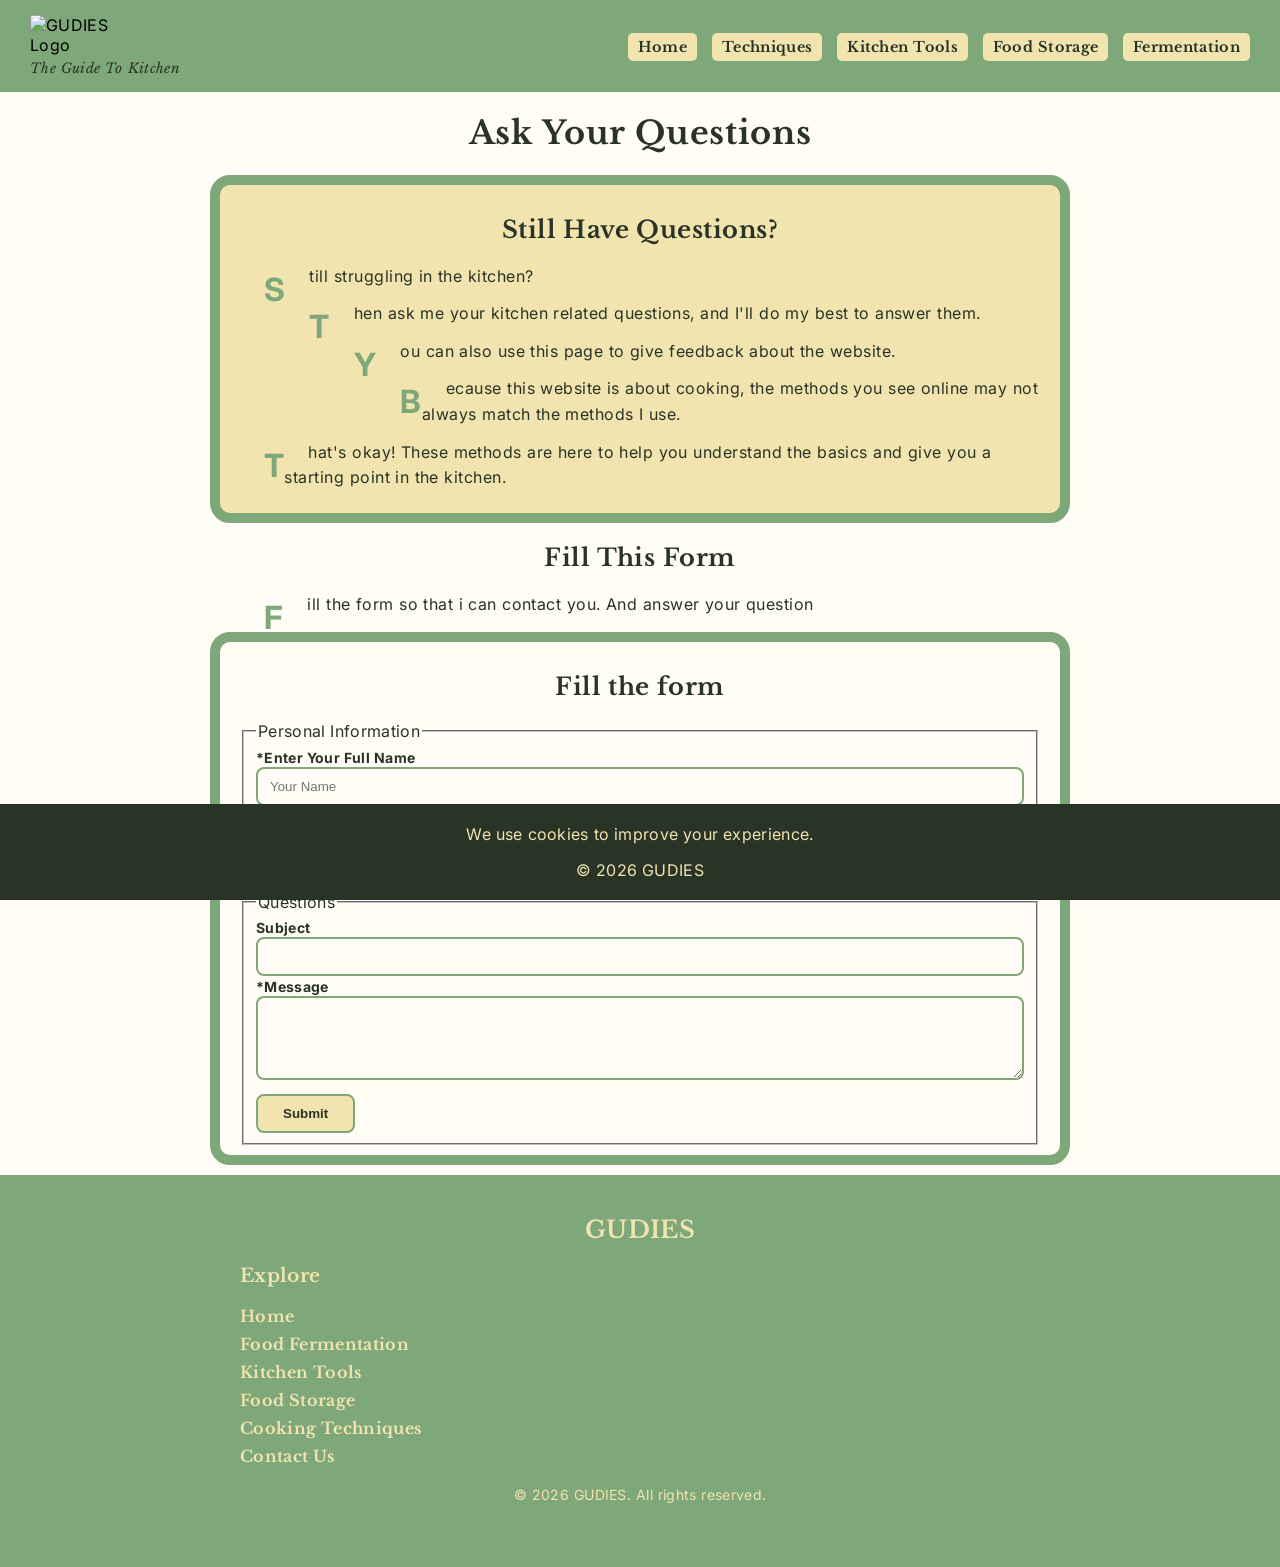
==== commit 3c60bdf2: "I think this is the final version This is the final version" ====
--- a/contact.html
+++ b/contact.html
@@ -1,127 +1,135 @@
 <!doctype html>
 <html lang="en">
-  <head>
-	<meta charset="UTF-8">
-	<meta name="viewport" content="width=device-width, initial-scale=1.0">
-	<title>Contact Us</title>
-	<meta name="author" content="Furkan Yoztyurk">
-	<meta
-	  name="description"
-	  content="Contact us for any questions or comments regarding our website and its content. We value your feedback and inquiries."
-	>
-	<meta
-	  name="keywords"
-	  content="contact, contact us, questions, comments, feedback, inquiries"
-	>
+	<head>
+		<meta charset="UTF-8">
+		<meta name="viewport" content="width=device-width, initial-scale=1.0">
+		<title>Contact Us</title>
+		<meta name="author" content="Furkan Yoztyurk">
+		<meta
+			name="description"
+			content="Contact us for any questions or comments regarding our website and its content. We value your feedback and inquiries."
+		>
+		<meta
+			name="keywords"
+			content="contact, contact us, questions, comments, feedback"
+		>
 
-	<link rel="stylesheet" href="css/style.css" type="text/css">
-	<link rel="icon" href="img/favicon.ico" type="image/x-icon">
-  </head>
-  <body class="contact-page">
-	<aside class="cookies">
-	  <p>We use cookies to improve your experience.</p>
-	  <p>&copy; 2026 GUDIES</p>
-	</aside>
+		<link rel="stylesheet" href="css/style.css" type="text/css">
+		<link rel="icon" href="img/favicon.ico" type="image/x-icon">
+	</head>
+	<body class="contact-page">
+		<aside class="cookies">
+			<p>We use cookies to improve your experience.</p>
+			<p>&copy; 2026 GUDIES</p>
+		</aside>
 
-	<header>
-	  <figure>
-		<img
-		  src="img/logo.png"
-		  alt="GUDIES Logo"
-		  class="logo"
-		  title="GUDIES Logo"
-		>
-		<figcaption>The Guide To Kitchen</figcaption>
-	  </figure>
-	  <input type="checkbox" id="menu-toggle" class="menu-toggle">
+		<header>
+			<figure>
+				<img
+					src="img/logo.png"
+					alt="GUDIES Logo"
+					class="logo"
+					title="GUDIES Logo"
+				>
+				<figcaption>The Guide To Kitchen</figcaption>
+			</figure>
+			<input type="checkbox" id="menu-toggle" class="menu-toggle">
 
-	  <label for="menu-toggle" class="hamburger-icon">
-		<span></span>
-		<span></span>
-		<span></span>
-	  </label>
-	  <nav>
-		<ul>
-		  <li><a href="index.html">Home</a></li>
-		  <li><a href="cooking_techniques.html">Techniques</a></li>
-		  <li><a href="kitchen_tools.html">Kitchen Tools</a></li>
-		  <li><a href="food_storage.html">Food Storage</a></li>
-		  <li><a href="food_fermentation.html">Fermentation</a></li>
-		</ul>
-	  </nav>
-	</header>
-	<main>
-	  <h1>Ask Your Questions</h1>
-	  
-	  <section class="intro">
-		<h2>Still Have Questions?</h2>
-		<p>Still struggling in the kitchen?</p>
-		<p>
-		  Then ask me your kitchen related questions, and I'll do my best to
-		  answer them.
-		</p>
-		<p>You can also use this page to give feedback about the website.</p>
-		<p>
-		  Because this website is about cooking, the methods you see online may
-		  not always match the methods I use.
-		</p>
-		<p>
-		  That's okay! These methods are here to help you understand the basics
-		  and give you a starting point in the kitchen.
-		</p>
-	  </section>
-	  <h2>Fill This Form</h2>
-	  <p>Fill the form so that i can contact you. And answer your question</p>
+			<label for="menu-toggle" class="hamburger-icon">
+				<span></span>
+				<span></span>
+				<span></span>
+			</label>
+			<nav>
+				<ul>
+					<li><a href="index.html">Home</a></li>
+					<li><a href="cooking_techniques.html">Techniques</a></li>
+					<li><a href="kitchen_tools.html">Kitchen Tools</a></li>
+					<li><a href="food_storage.html">Food Storage</a></li>
+					<li><a href="food_fermentation.html">Fermentation</a></li>
+				</ul>
+			</nav>
+		</header>
+		<main>
+			<h1>Ask Your Questions</h1>
 
-	  <section class="form-container">
-		<h2>Fill the form</h2>
-		<form
-		  action="http://next-app-router-playground-kohl.vercel.app/api/contact"
-		  method="post"
-		>
-		  <label for="name">*Enter Your Full Name</label>
-		  <input
-			type="text"
-			id="name"
-			name="name"
-			placeholder="Your Name"
-			required
-		  >
+			<section class="intro">
+				<h2>Still Have Questions?</h2>
+				<p>Still struggling in the kitchen?</p>
+				<p>
+					Then ask me your kitchen related questions, and I'll do my best to
+					answer them.
+				</p>
+				<p>You can also use this page to give feedback about the website.</p>
+				<p>
+					Because this website is about cooking, the methods you see online may
+					not always match the methods I use.
+				</p>
+				<p>
+					That's okay! These methods are here to help you understand the basics
+					and give you a starting point in the kitchen.
+				</p>
+			</section>
+			<h2>Fill This Form</h2>
+			<p>Fill the form so that i can contact you. And answer your question</p>
 
-		  <label for="email">*Enter Your Email Address</label>
-		  <input
-			type="email"
-			id="email"
-			name="email"
-			placeholder="Your Email Address"
-			required
-		  >
+			<section class="form-container">
+				<h2>Fill the form</h2>
 
-		  <label for="subject">Subject</label>
-		  <input type="text" id="subject" name="subject">
+				<form
+					action="http://next-app-router-playground-kohl.vercel.app/api/contact"
+					method="post"
+				>
+					<fieldset>
+						<legend>Personal Information</legend>
 
-		  <label for="message">*Message</label>
-		  <textarea id="message" name="message" rows="4" required></textarea>
+						<label for="name">*Enter Your Full Name</label>
+						<input
+							type="text"
+							id="name"
+							name="name"
+							placeholder="Your Name"
+							required
+						>
 
-		  <input type="submit" value="Submit" class="submit-button">
-		</form>
-	  </section>
-	</main>
+						<label for="email">*Enter Your Email Address</label>
+						<input
+							type="email"
+							id="email"
+							name="email"
+							placeholder="Your Email Address"
+							required
+						>
+					</fieldset>
+					<fieldset>
+						<legend>Questions</legend>
 
-	<footer>
-	  <h2>GUDIES</h2>
-	  <nav>
-		<h3>Explore</h3>
-		<ul>
-		  <li><a href="index.html">Home</a></li>
-		  <li><a href="food_fermentation.html">Food Fermentation</a></li>
-		  <li><a href="kitchen_tools.html">Kitchen Tools</a></li>
-		  <li><a href="food_storage.html">Food Storage</a></li>
-		  <li><a href="cooking_techniques.html">Cooking Techniques</a></li>
-		  <li><a href="contact.html">Contact Us</a></li>
-		</ul>
-	  </nav>
-	  <p>&copy; 2026 GUDIES. All rights reserved.</p>
-	</footer>
-  </body>
+						<label for="subject">Subject</label>
+						<input type="text" id="subject" name="subject">
+
+						<label for="message">*Message</label>
+						<textarea id="message" name="message" rows="4" required></textarea>
+
+						<input type="submit" value="Submit" class="submit-button">
+					</fieldset>
+				</form>
+			</section>
+		</main>
+
+		<footer>
+			<h2>GUDIES</h2>
+			<nav>
+				<h3>Explore</h3>
+				<ul>
+					<li><a href="index.html">Home</a></li>
+					<li><a href="food_fermentation.html">Food Fermentation</a></li>
+					<li><a href="kitchen_tools.html">Kitchen Tools</a></li>
+					<li><a href="food_storage.html">Food Storage</a></li>
+					<li><a href="cooking_techniques.html">Cooking Techniques</a></li>
+					<li><a href="contact.html">Contact Us</a></li>
+				</ul>
+			</nav>
+			<p>&copy; 2026 GUDIES. All rights reserved.</p>
+		</footer>
+	</body>
 </html>
--- a/css/style.css
+++ b/css/style.css
@@ -479,3 +479,6 @@
 		max-width: 60px;
 	}
 }
+.legend {
+	font-family: "Inter", sans-serif;
+}
